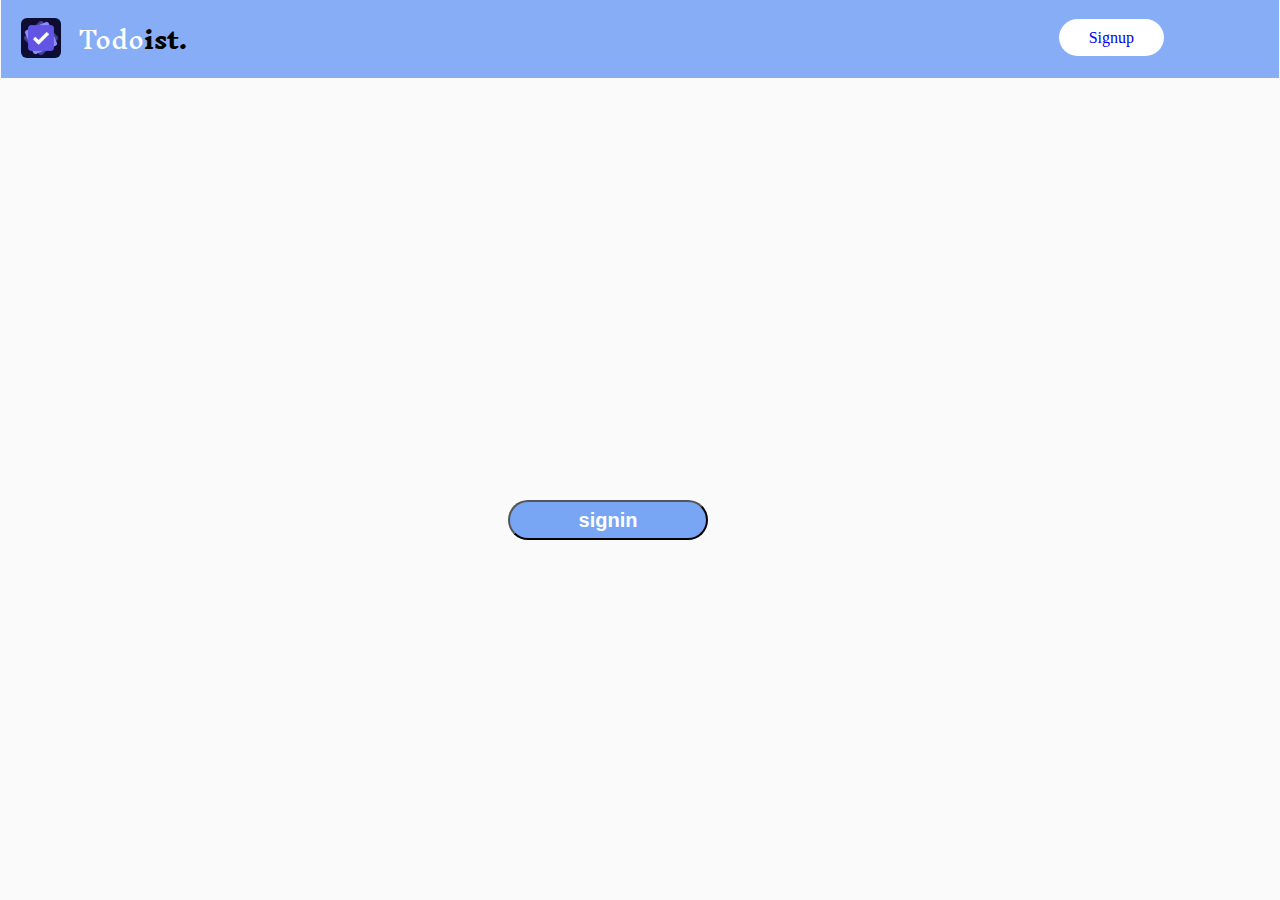
==== index.html @ 03935e24 "first commit" ====
<!DOCTYPE >
<html lang="en">

    <head>
    <meta charset="UTF-8" />
    <meta http-equiv="X-UA-Compatible" content="IE=edge" />
    <meta name="viewport" content="width=device-width, initial-scale=1.0" />
    <link rel="stylesheet" href="styles/indextstyle.css">
    <title> </title>

    </head>
    <body>
 
    
        <nav class="heading">

            <span class="image">
                <img src="/images/image.png" alt="logo">
            </span>
    
            <span class="name">Todo<span class="reg">ist.</span></span>
    
            <ul>
                <li><a href="signup.html">Signup</a></li>
            </ul>
    
        </nav>

        <div class="btn">
         <button type="button" onclick="onLogin()"><a href="signin.html">signin</a></button>
        </div>

    </body>
    </html>
---- styles/indextstyle.css ----
@import url('https://fonts.googleapis.com/css2?family=Inknut+Antiqua:wght@800&display=swap');
@import url('https://fonts.googleapis.com/css2?family=Istok+Web:wght@700&display=swap');

body{
    background-color: rgb(250, 250, 251);
    background-size: 1300px ;
}

.heading{
  margin: -10px -7px 100px -7px;
  display: flex;
  justify-content: space-between;
  background-color:#83abf5f9;
}

.heading .name{
color: white;
margin-left:-800px;
margin-top: 10px;
font-size: 24px;
font-family: 'Inknut Antiqua', serif;
}
.heading .name span{
font-weight: bold;
color:black ;
}

.heading ul{
  margin-right: 100px;
  display: flex;
}

.heading li{
 list-style: none;   
 padding: 15px;
 
}
.heading .image{
  min-width: 60px;
  display: flex;
  align-items: center;

}
.heading  img{
  margin-left: 20px;
  width: 40px;
  border-radius: 6px;
}


.btn{
    padding: 200px 100px 0px 500px;
    position: absolute;
    top: 300px;
}
button{
    text-align: center;
    font-size: 20px;
    font-weight: 600;
    font-family: 'Poppins', sans-serif;
    background: #75a3f4f9;
    width: 200px;
    height: 40px;
    border-radius: 20px;
  }

  button a{
    text-decoration: none;
    color: white;
  }

  li a {
    text-decoration: none;
    background-color: white;
    padding: 10 30px;
    border-radius: 30px;
  }
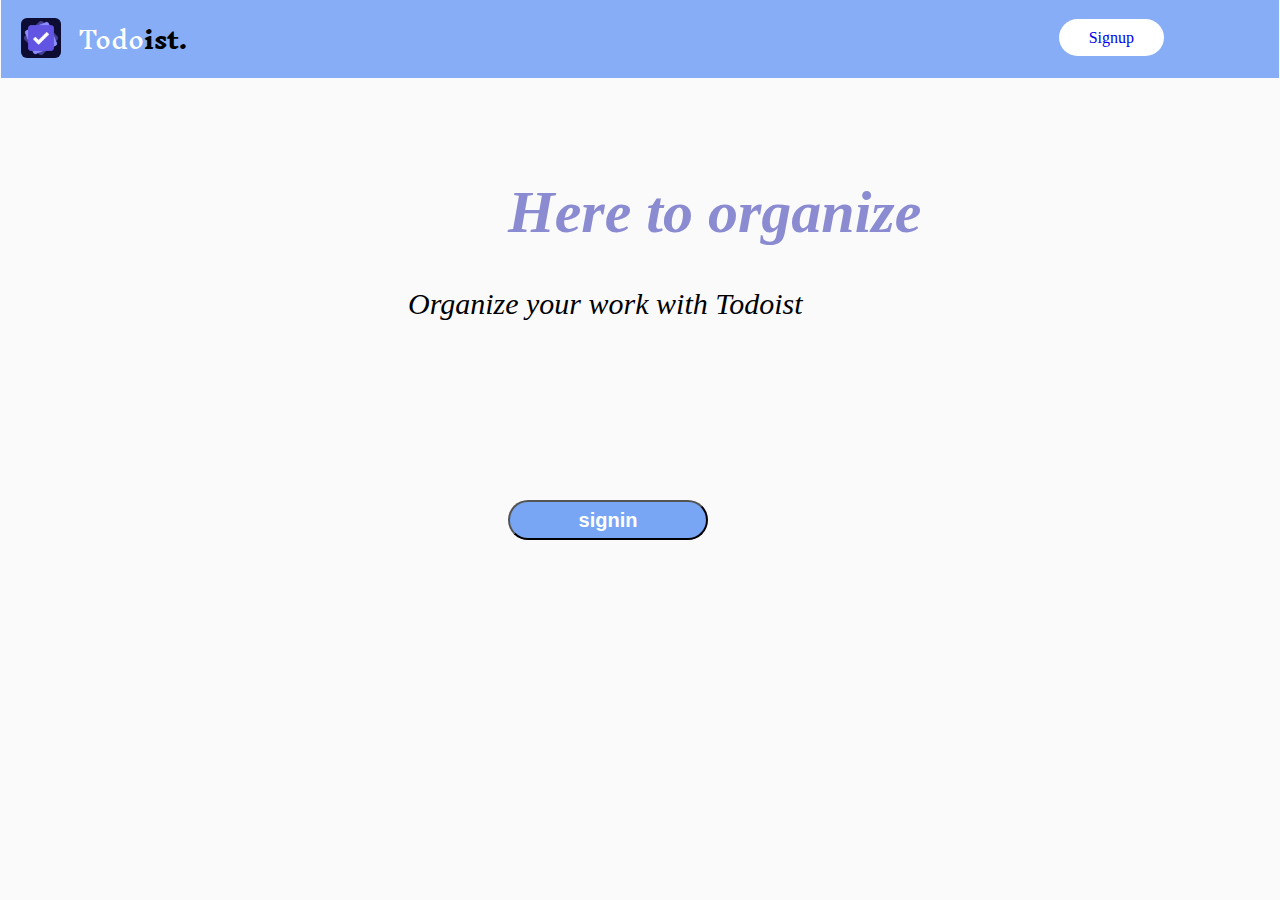
==== commit e4927b10: "second commit" ====
--- a/index.html
+++ b/index.html
@@ -10,8 +10,6 @@
 
     </head>
     <body>
- 
-    
         <nav class="heading">
 
             <span class="image">
@@ -25,6 +23,9 @@
             </ul>
     
         </nav>
+        <h1>Here to organize</h1>
+ 
+        <p>Organize your work with Todoist</p>
 
         <div class="btn">
          <button type="button" onclick="onLogin()"><a href="signin.html">signin</a></button>
--- a/styles/indextstyle.css
+++ b/styles/indextstyle.css
@@ -5,7 +5,22 @@
     background-color: rgb(250, 250, 251);
     background-size: 1300px ;
 }
-
+h1{
+  display: flex;
+  justify-content: space-between;
+  font-size: 60px;
+  font-style: oblique;
+  color: rgb(139, 139, 209);
+  margin-left: 500px;
+}
+p{
+  display: flex;
+  justify-content: space-between;
+  font-size: 30px;
+  font-style: oblique;
+  color: black;
+  margin-left: 400px;
+}
 .heading{
   margin: -10px -7px 100px -7px;
   display: flex;
